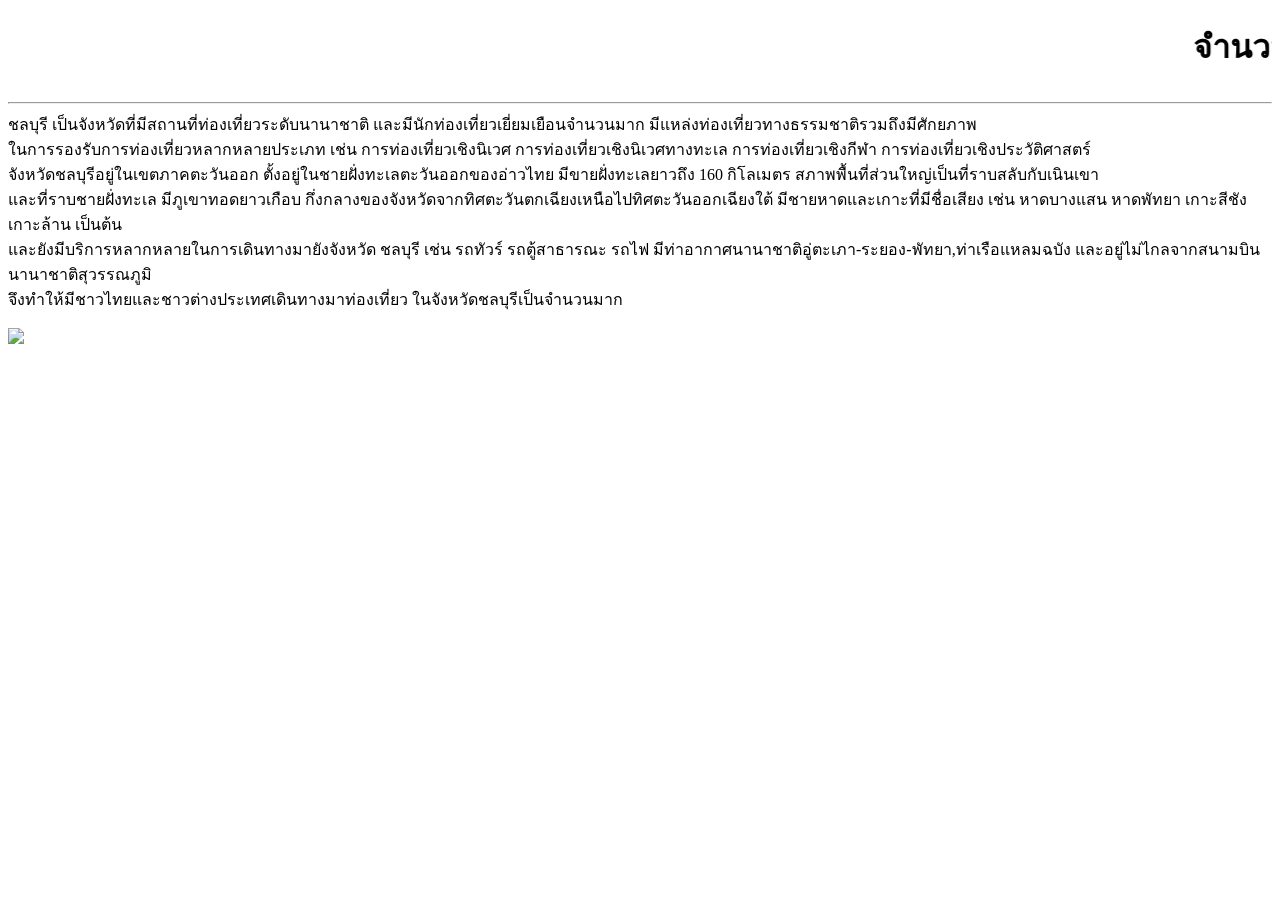
==== A1.html @ c6921f04 "Rename A1html to A1.html" ====
<!DOCTYPE html>


<html lang="th">
<head>
<head>
  
    <title>จำนวนนักท่องเที่ยว 🌊</title>
   <h1><marquee>จำนวนนักท่องเที่ยว</marquee></h1>
	<hr>
ชลบุรี เป็นจังหวัดที่มีสถานที่ท่องเที่ยวระดับนานาชาติ และมีนักท่องเที่ยวเยี่ยมเยือนจำนวนมาก มีแหล่งท่องเที่ยวทางธรรมชาติรวมถึงมีศักยภาพ
<br>ในการรองรับการท่องเที่ยวหลากหลายประเภท เช่น การท่องเที่ยวเชิงนิเวศ การท่องเที่ยวเชิงนิเวศทางทะเล การท่องเที่ยวเชิงกีฬา การท่องเที่ยวเชิงประวัติศาสตร์
<br>จังหวัดชลบุรีอยู่ในเขตภาคตะวันออก ตั้งอยู่ในชายฝั่งทะเลตะวันออกของอ่าวไทย มีขายฝั่งทะเลยาวถึง 160 กิโลเมตร สภาพพื้นที่ส่วนใหญ่เป็นที่ราบสลับกับเนินเขา<br>และที่ราบชายฝั่งทะเล มีภูเขาทอดยาวเกือบ กึ่งกลางของจังหวัดจากทิศตะวันตกเฉียงเหนือไปทิศตะวันออกเฉียงใต้ มีชายหาดและเกาะที่มีชื่อเสียง เช่น หาดบางแสน หาดพัทยา เกาะสีชัง เกาะล้าน เป็นต้น
<br>และยังมีบริการหลากหลายในการเดินทางมายังจังหวัด ชลบุรี เช่น รถทัวร์ รถตู้สาธารณะ รถไฟ มีท่าอากาศนานาชาติอู่ตะเภา-ระยอง-พัทยา,ท่าเรือแหลมฉบัง และอยู่ไม่ไกลจากสนามบินนานาชาติสุวรรณภูมิ 
<br>จึงทำให้มีชาวไทยและชาวต่างประเทศเดินทางมาท่องเที่ยว ในจังหวัดชลบุรีเป็นจำนวนมาก</br>

<p><img src =https://41157-hue.github.io/parajaree/img/a1.png ait="รูปโปรไฟล์"width="1920"heigt="500"></p>
	
</body>
</html>
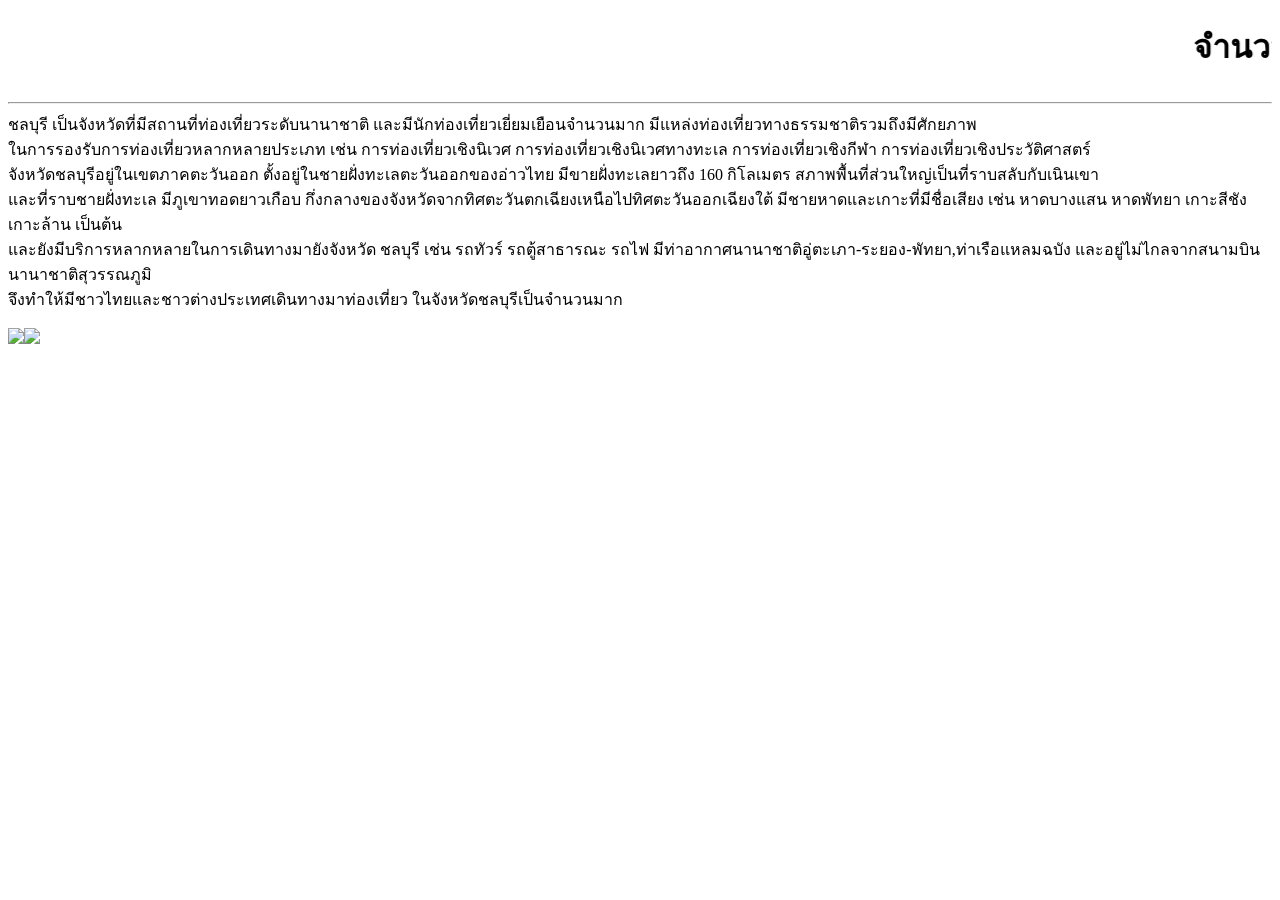
==== commit 597b96e7: "Update A1.html" ====
--- a/A1.html
+++ b/A1.html
@@ -14,6 +14,8 @@
 <br>และยังมีบริการหลากหลายในการเดินทางมายังจังหวัด ชลบุรี เช่น รถทัวร์ รถตู้สาธารณะ รถไฟ มีท่าอากาศนานาชาติอู่ตะเภา-ระยอง-พัทยา,ท่าเรือแหลมฉบัง และอยู่ไม่ไกลจากสนามบินนานาชาติสุวรรณภูมิ 
 <br>จึงทำให้มีชาวไทยและชาวต่างประเทศเดินทางมาท่องเที่ยว ในจังหวัดชลบุรีเป็นจำนวนมาก</br>
 
+	<p><img src ="https://41157-hue.github.io/parajaree/img/a1.png" 
+	
 <p><img src =https://41157-hue.github.io/parajaree/img/a1.png ait="รูปโปรไฟล์"width="1920"heigt="500"></p>
 	
 </body>
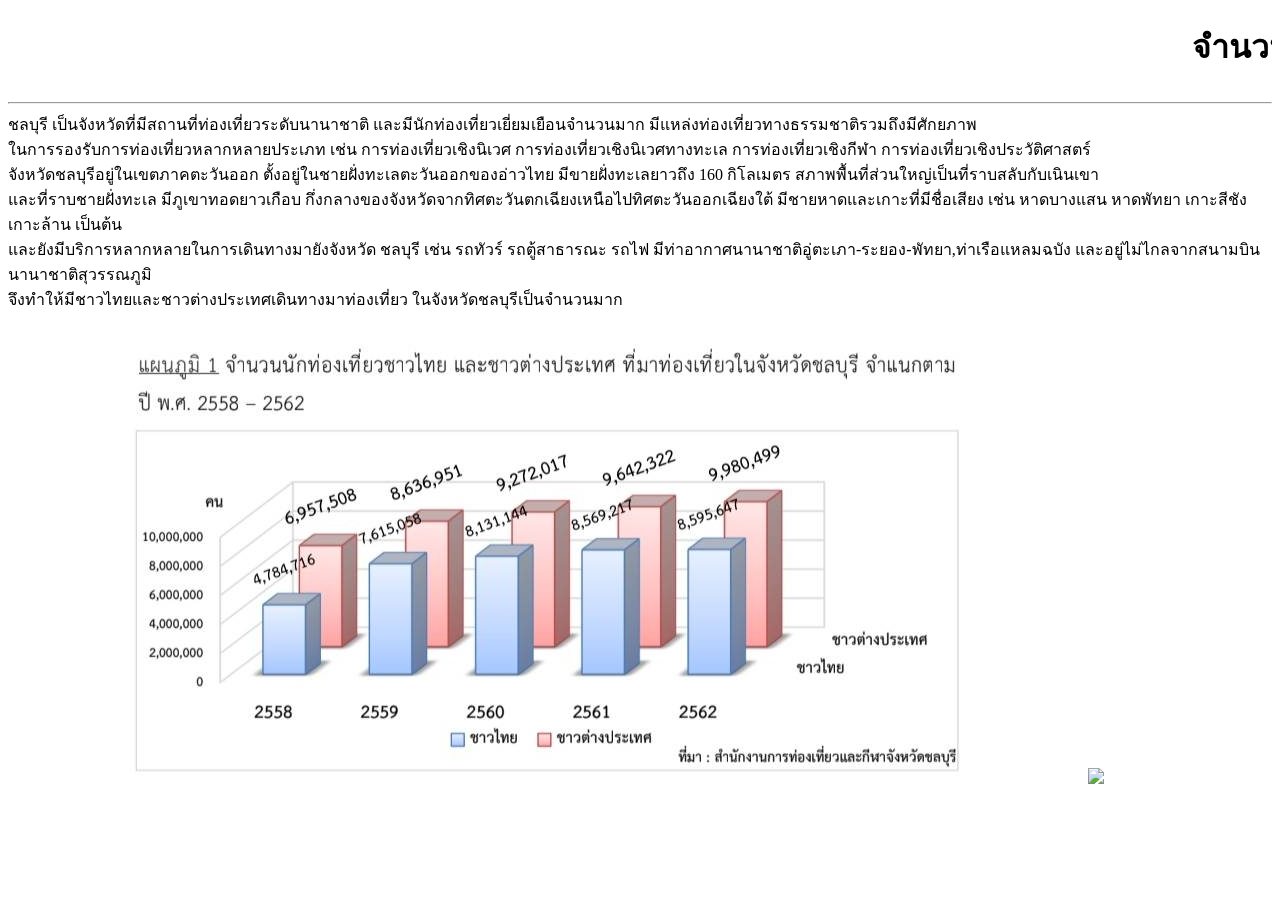
==== commit d6ad85cc: "Update A1.html" ====
--- a/A1.html
+++ b/A1.html
@@ -14,7 +14,7 @@
 <br>และยังมีบริการหลากหลายในการเดินทางมายังจังหวัด ชลบุรี เช่น รถทัวร์ รถตู้สาธารณะ รถไฟ มีท่าอากาศนานาชาติอู่ตะเภา-ระยอง-พัทยา,ท่าเรือแหลมฉบัง และอยู่ไม่ไกลจากสนามบินนานาชาติสุวรรณภูมิ 
 <br>จึงทำให้มีชาวไทยและชาวต่างประเทศเดินทางมาท่องเที่ยว ในจังหวัดชลบุรีเป็นจำนวนมาก</br>
 
-	<p><img src ="https://41157-hue.github.io/parajaree/img/a1.png" 
+	<p><img src ="https://41157-hue.github.io/parajaree/img/a1.jpg" 
 	
 <p><img src =https://41157-hue.github.io/parajaree/img/a1.png ait="รูปโปรไฟล์"width="1920"heigt="500"></p>
 	
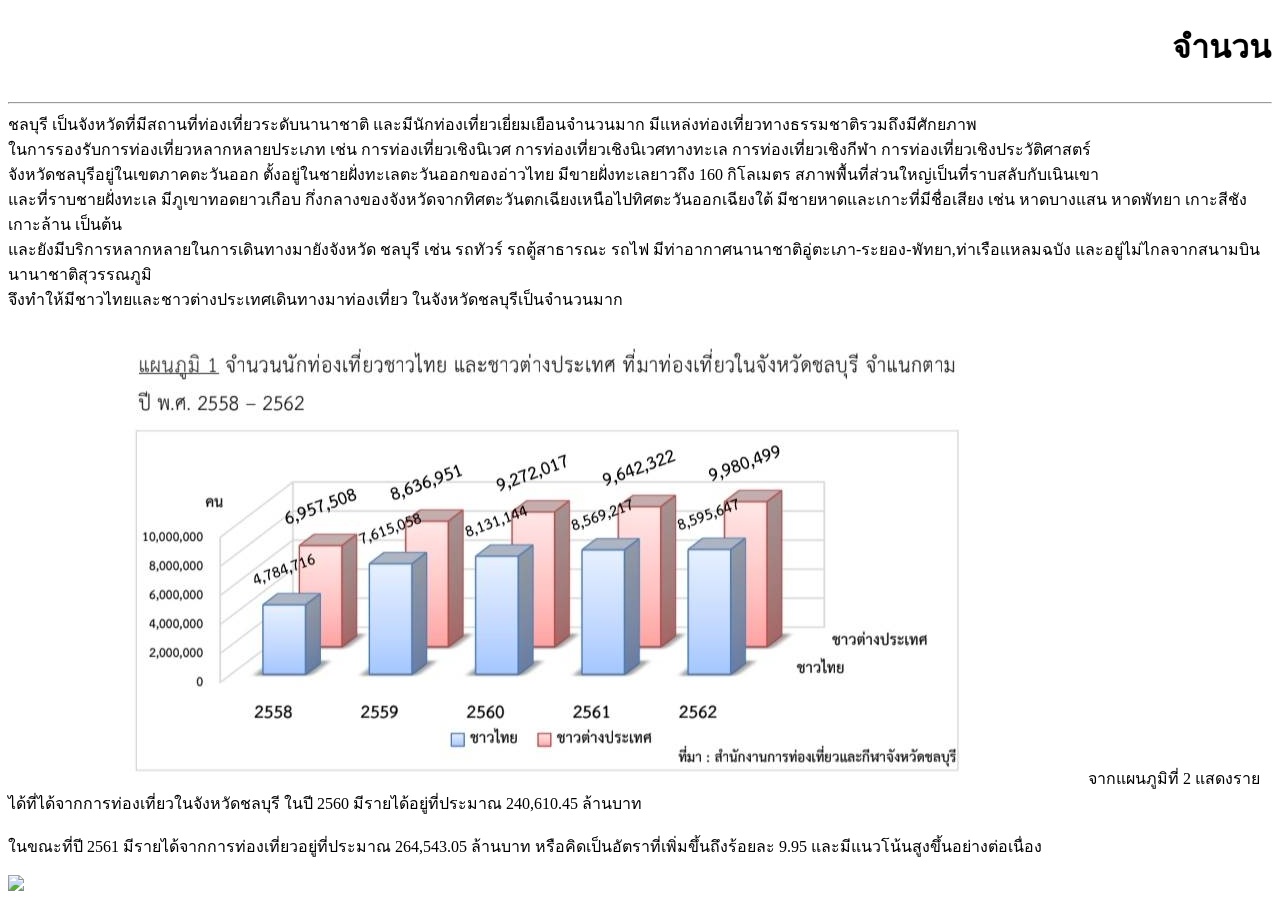
==== commit 2dcdcd00: "Update A1.html" ====
--- a/A1.html
+++ b/A1.html
@@ -13,8 +13,10 @@
 <br>จังหวัดชลบุรีอยู่ในเขตภาคตะวันออก ตั้งอยู่ในชายฝั่งทะเลตะวันออกของอ่าวไทย มีขายฝั่งทะเลยาวถึง 160 กิโลเมตร สภาพพื้นที่ส่วนใหญ่เป็นที่ราบสลับกับเนินเขา<br>และที่ราบชายฝั่งทะเล มีภูเขาทอดยาวเกือบ กึ่งกลางของจังหวัดจากทิศตะวันตกเฉียงเหนือไปทิศตะวันออกเฉียงใต้ มีชายหาดและเกาะที่มีชื่อเสียง เช่น หาดบางแสน หาดพัทยา เกาะสีชัง เกาะล้าน เป็นต้น
 <br>และยังมีบริการหลากหลายในการเดินทางมายังจังหวัด ชลบุรี เช่น รถทัวร์ รถตู้สาธารณะ รถไฟ มีท่าอากาศนานาชาติอู่ตะเภา-ระยอง-พัทยา,ท่าเรือแหลมฉบัง และอยู่ไม่ไกลจากสนามบินนานาชาติสุวรรณภูมิ 
 <br>จึงทำให้มีชาวไทยและชาวต่างประเทศเดินทางมาท่องเที่ยว ในจังหวัดชลบุรีเป็นจำนวนมาก</br>
-
 	<p><img src ="https://41157-hue.github.io/parajaree/img/a1.jpg" 
+<br>จากแผนภูมิที่ 2 แสดงรายได้ที่ได้จากการท่องเที่ยวในจังหวัดชลบุรี ในปี 2560 มีรายได้อยู่ที่ประมาณ 240,610.45 ล้านบาท</br>
+<br>ในขณะที่ปี 2561 มีรายได้จากการท่องเที่ยวอยู่ที่ประมาณ 264,543.05 ล้านบาท หรือคิดเป็นอัตราที่เพิ่มขึ้นถึงร้อยละ 9.95 และมีแนวโน้นสูงขึ้นอย่างต่อเนื่อง</br>
+		   
 	
 <p><img src =https://41157-hue.github.io/parajaree/img/a1.png ait="รูปโปรไฟล์"width="1920"heigt="500"></p>
 	
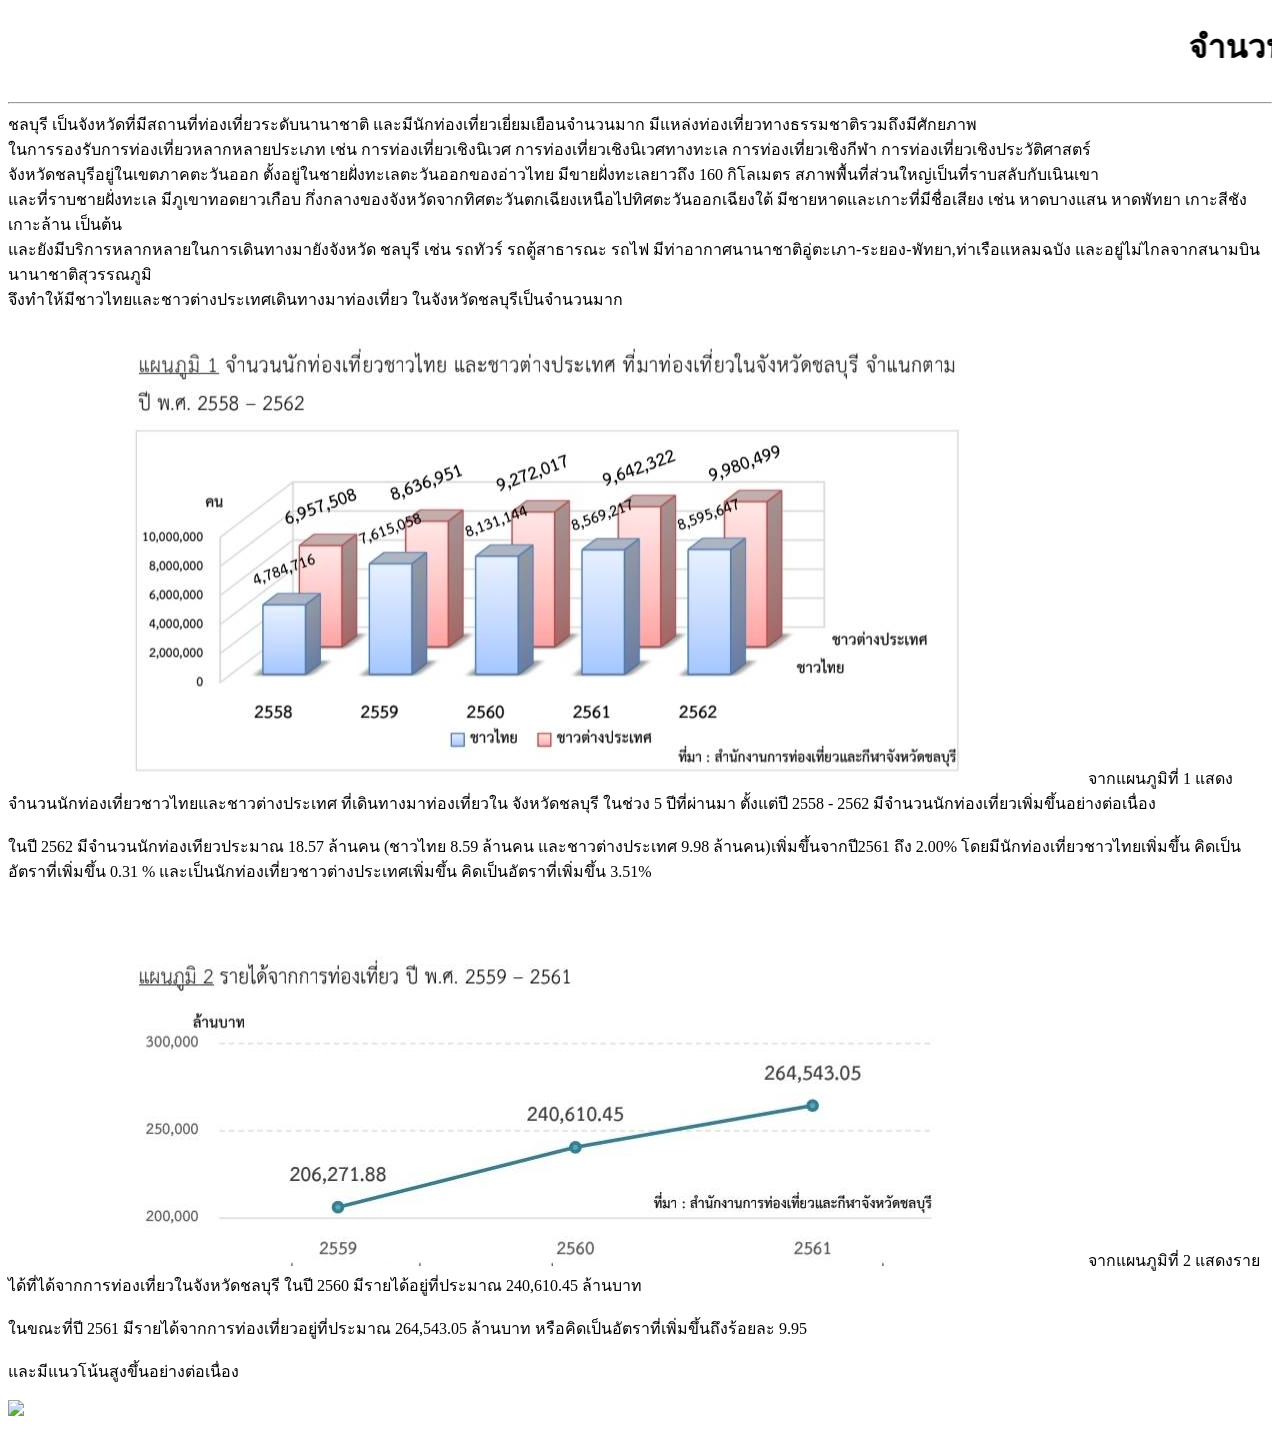
==== commit bbfb78d2: "Update A1.html" ====
--- a/A1.html
+++ b/A1.html
@@ -14,8 +14,12 @@
 <br>และยังมีบริการหลากหลายในการเดินทางมายังจังหวัด ชลบุรี เช่น รถทัวร์ รถตู้สาธารณะ รถไฟ มีท่าอากาศนานาชาติอู่ตะเภา-ระยอง-พัทยา,ท่าเรือแหลมฉบัง และอยู่ไม่ไกลจากสนามบินนานาชาติสุวรรณภูมิ 
 <br>จึงทำให้มีชาวไทยและชาวต่างประเทศเดินทางมาท่องเที่ยว ในจังหวัดชลบุรีเป็นจำนวนมาก</br>
 	<p><img src ="https://41157-hue.github.io/parajaree/img/a1.jpg" 
+<br>จากแผนภูมิที่ 1 แสดงจำนวนนักท่องเที่ยวชาวไทยและชาวต่างประเทศ ที่เดินทางมาท่องเที่ยวใน จังหวัดชลบุรี ในช่วง 5 ปีที่ผ่านมา ตั้งแต่ปี 2558 - 2562 มีจำนวนนักท่องเที่ยวเพิ่มขึ้นอย่างต่อเนื่อง</br>
+<br>ในปี 2562 มีจำนวนนักท่องเทียวประมาณ 18.57 ล้านคน (ชาวไทย 8.59 ล้านคน และชาวต่างประเทศ 9.98 ล้านคน)เพิ่มขึ้นจากปี2561 ถึง 2.00% โดยมีนักท่องเที่ยวชาวไทยเพิ่มขึ้น คิดเป็นอัตราที่เพิ่มขึ้น 0.31 % และเป็นนักท่องเที่ยวชาวต่างประเทศเพิ่มขึ้น คิดเป็นอัตราที่เพิ่มขึ้น 3.51%
+	<p><img src ="https://41157-hue.github.io/parajaree/img/a2.jpg"
 <br>จากแผนภูมิที่ 2 แสดงรายได้ที่ได้จากการท่องเที่ยวในจังหวัดชลบุรี ในปี 2560 มีรายได้อยู่ที่ประมาณ 240,610.45 ล้านบาท</br>
-<br>ในขณะที่ปี 2561 มีรายได้จากการท่องเที่ยวอยู่ที่ประมาณ 264,543.05 ล้านบาท หรือคิดเป็นอัตราที่เพิ่มขึ้นถึงร้อยละ 9.95 และมีแนวโน้นสูงขึ้นอย่างต่อเนื่อง</br>
+<br>ในขณะที่ปี 2561 มีรายได้จากการท่องเที่ยวอยู่ที่ประมาณ 264,543.05 ล้านบาท หรือคิดเป็นอัตราที่เพิ่มขึ้นถึงร้อยละ 9.95<br> 
+<br>และมีแนวโน้นสูงขึ้นอย่างต่อเนื่อง</br>
 		   
 	
 <p><img src =https://41157-hue.github.io/parajaree/img/a1.png ait="รูปโปรไฟล์"width="1920"heigt="500"></p>
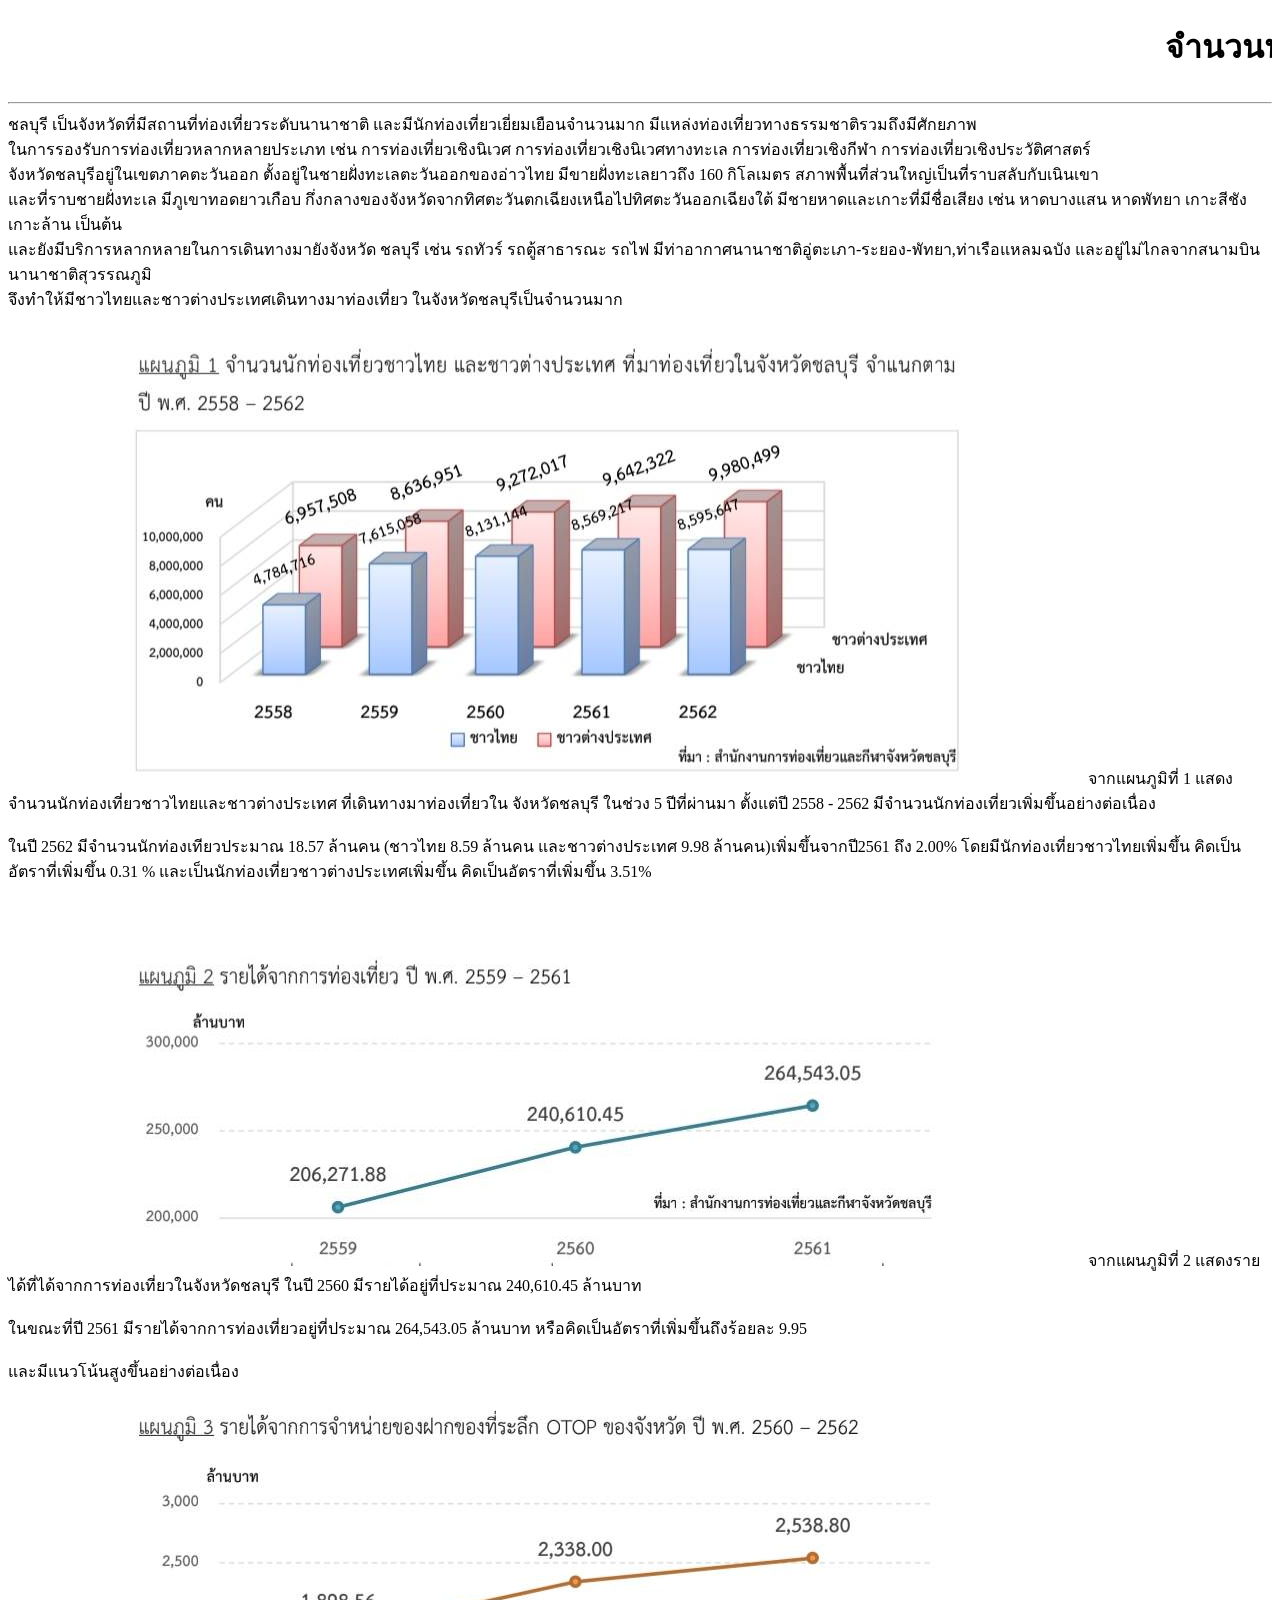
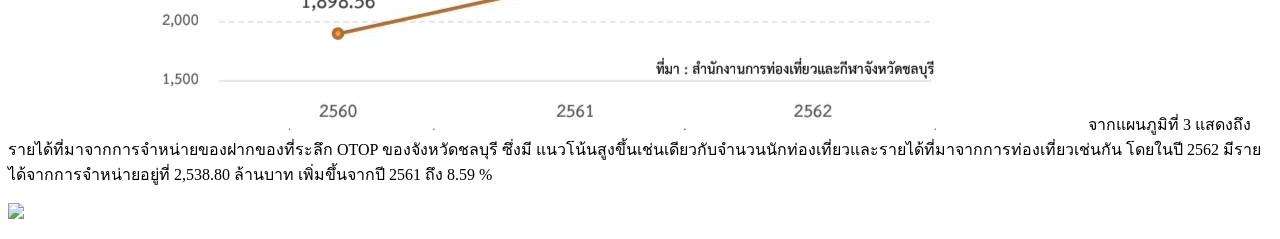
==== commit 900f41b8: "Update A1.html" ====
--- a/A1.html
+++ b/A1.html
@@ -20,8 +20,8 @@
 <br>จากแผนภูมิที่ 2 แสดงรายได้ที่ได้จากการท่องเที่ยวในจังหวัดชลบุรี ในปี 2560 มีรายได้อยู่ที่ประมาณ 240,610.45 ล้านบาท</br>
 <br>ในขณะที่ปี 2561 มีรายได้จากการท่องเที่ยวอยู่ที่ประมาณ 264,543.05 ล้านบาท หรือคิดเป็นอัตราที่เพิ่มขึ้นถึงร้อยละ 9.95<br> 
 <br>และมีแนวโน้นสูงขึ้นอย่างต่อเนื่อง</br>
-		   
-	
+		   <p><img src ="https://41157-hue.github.io/parajaree/img/a3.jpg"
+<br>จากแผนภูมิที่ 3 แสดงถึงรายได้ที่มาจากการจำหน่ายของฝากของที่ระลึก OTOP ของจังหวัดชลบุรี ซึ่งมี แนวโน้นสูงขึ้นเช่นเดียวกับจำนวนนักท่องเที่ยวและรายได้ที่มาจากการท่องเที่ยวเช่นกัน โดยในปี 2562 มีรายได้จากการจำหน่ายอยู่ที่ 2,538.80 ล้านบาท เพิ่มขึ้นจากปี 2561 ถึง 8.59 %</br>
 <p><img src =https://41157-hue.github.io/parajaree/img/a1.png ait="รูปโปรไฟล์"width="1920"heigt="500"></p>
 	
 </body>
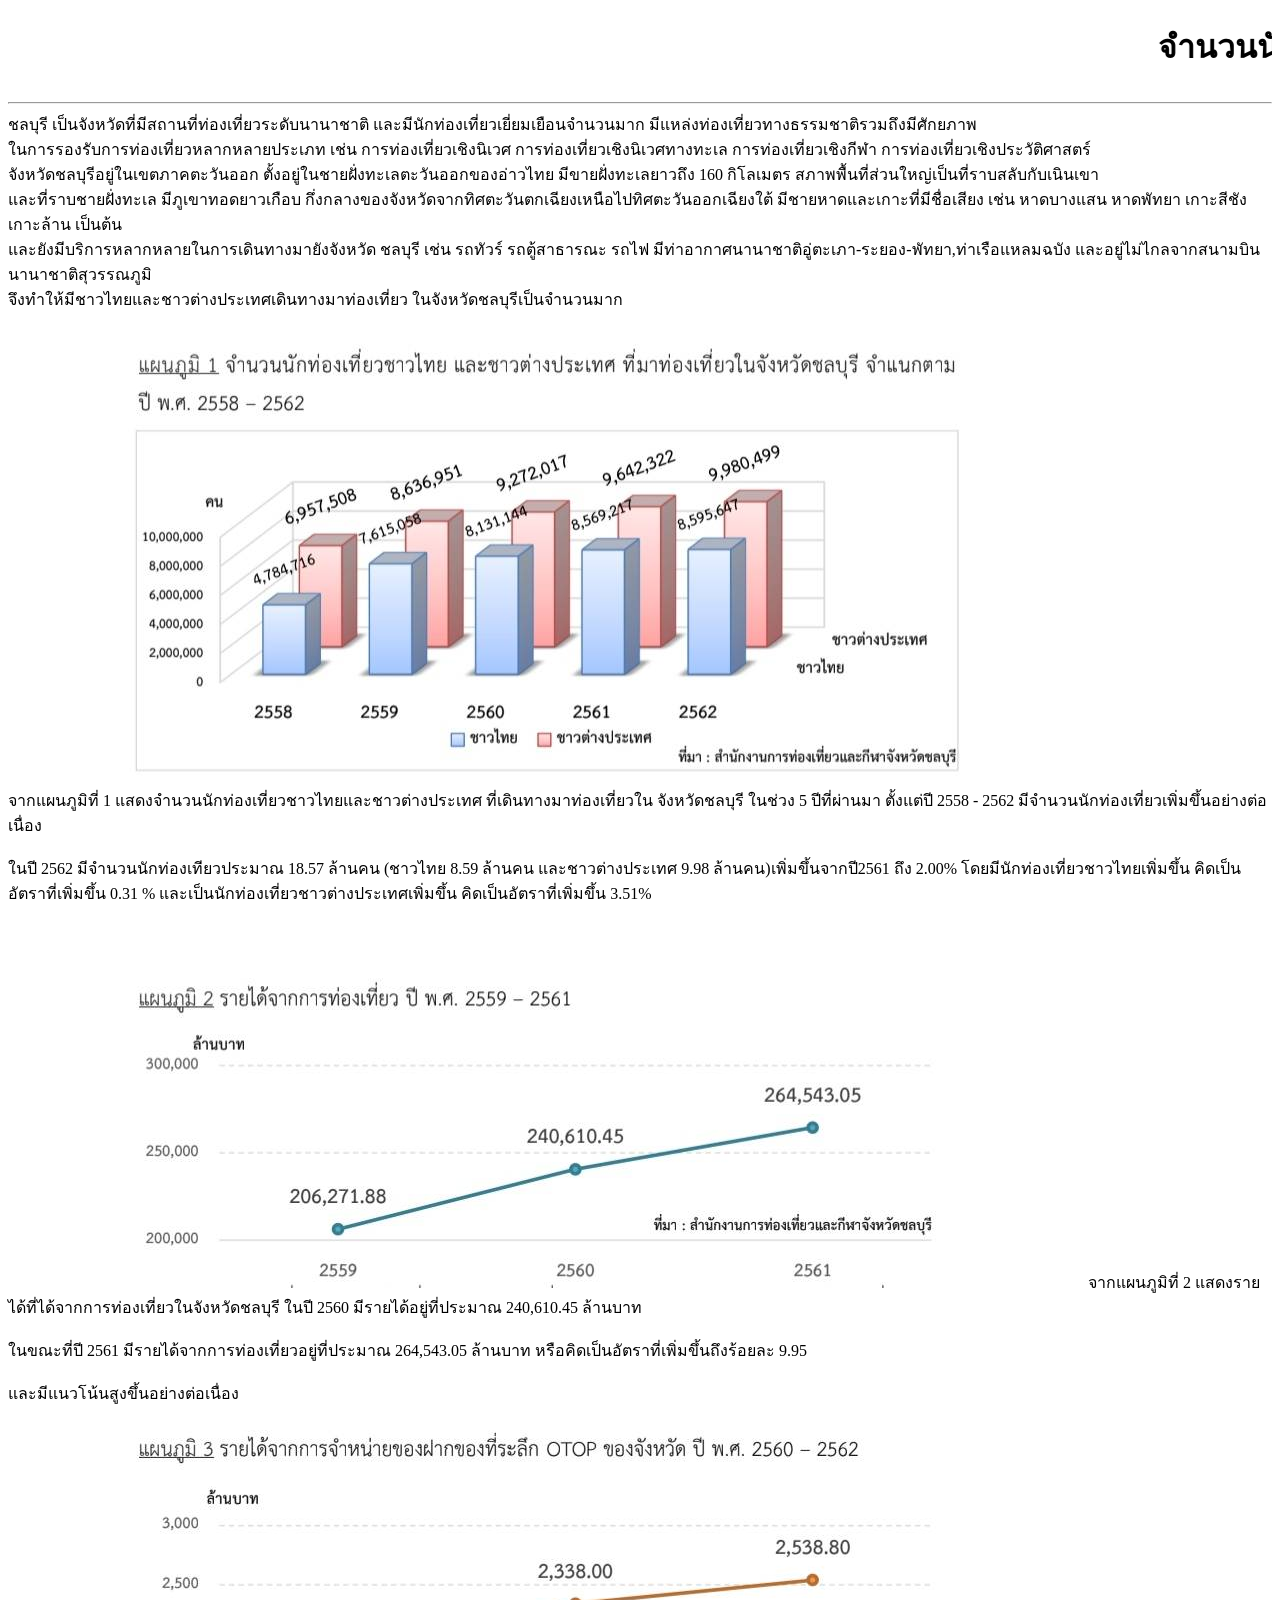
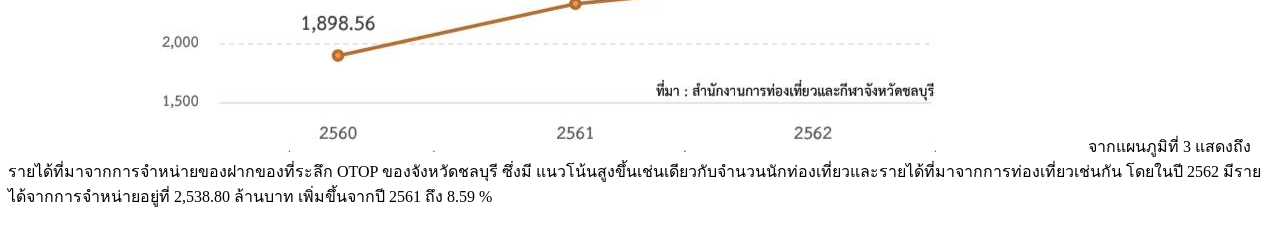
==== commit c82ec985: "Update A1.html" ====
--- a/A1.html
+++ b/A1.html
@@ -2,7 +2,6 @@
 
 
 <html lang="th">
-<head>
 <head>
   
     <title>จำนวนนักท่องเที่ยว 🌊</title>
@@ -13,7 +12,7 @@
 <br>จังหวัดชลบุรีอยู่ในเขตภาคตะวันออก ตั้งอยู่ในชายฝั่งทะเลตะวันออกของอ่าวไทย มีขายฝั่งทะเลยาวถึง 160 กิโลเมตร สภาพพื้นที่ส่วนใหญ่เป็นที่ราบสลับกับเนินเขา<br>และที่ราบชายฝั่งทะเล มีภูเขาทอดยาวเกือบ กึ่งกลางของจังหวัดจากทิศตะวันตกเฉียงเหนือไปทิศตะวันออกเฉียงใต้ มีชายหาดและเกาะที่มีชื่อเสียง เช่น หาดบางแสน หาดพัทยา เกาะสีชัง เกาะล้าน เป็นต้น
 <br>และยังมีบริการหลากหลายในการเดินทางมายังจังหวัด ชลบุรี เช่น รถทัวร์ รถตู้สาธารณะ รถไฟ มีท่าอากาศนานาชาติอู่ตะเภา-ระยอง-พัทยา,ท่าเรือแหลมฉบัง และอยู่ไม่ไกลจากสนามบินนานาชาติสุวรรณภูมิ 
 <br>จึงทำให้มีชาวไทยและชาวต่างประเทศเดินทางมาท่องเที่ยว ในจังหวัดชลบุรีเป็นจำนวนมาก</br>
-	<p><img src ="https://41157-hue.github.io/parajaree/img/a1.jpg" 
+	<p><img src ="https://41157-hue.github.io/parajaree/img/a1.jpg"</p>
 <br>จากแผนภูมิที่ 1 แสดงจำนวนนักท่องเที่ยวชาวไทยและชาวต่างประเทศ ที่เดินทางมาท่องเที่ยวใน จังหวัดชลบุรี ในช่วง 5 ปีที่ผ่านมา ตั้งแต่ปี 2558 - 2562 มีจำนวนนักท่องเที่ยวเพิ่มขึ้นอย่างต่อเนื่อง</br>
 <br>ในปี 2562 มีจำนวนนักท่องเทียวประมาณ 18.57 ล้านคน (ชาวไทย 8.59 ล้านคน และชาวต่างประเทศ 9.98 ล้านคน)เพิ่มขึ้นจากปี2561 ถึง 2.00% โดยมีนักท่องเที่ยวชาวไทยเพิ่มขึ้น คิดเป็นอัตราที่เพิ่มขึ้น 0.31 % และเป็นนักท่องเที่ยวชาวต่างประเทศเพิ่มขึ้น คิดเป็นอัตราที่เพิ่มขึ้น 3.51%
 	<p><img src ="https://41157-hue.github.io/parajaree/img/a2.jpg"
@@ -22,7 +21,7 @@
 <br>และมีแนวโน้นสูงขึ้นอย่างต่อเนื่อง</br>
 		   <p><img src ="https://41157-hue.github.io/parajaree/img/a3.jpg"
 <br>จากแผนภูมิที่ 3 แสดงถึงรายได้ที่มาจากการจำหน่ายของฝากของที่ระลึก OTOP ของจังหวัดชลบุรี ซึ่งมี แนวโน้นสูงขึ้นเช่นเดียวกับจำนวนนักท่องเที่ยวและรายได้ที่มาจากการท่องเที่ยวเช่นกัน โดยในปี 2562 มีรายได้จากการจำหน่ายอยู่ที่ 2,538.80 ล้านบาท เพิ่มขึ้นจากปี 2561 ถึง 8.59 %</br>
-<p><img src =https://41157-hue.github.io/parajaree/img/a1.png ait="รูปโปรไฟล์"width="1920"heigt="500"></p>
+
 	
 </body>
 </html>
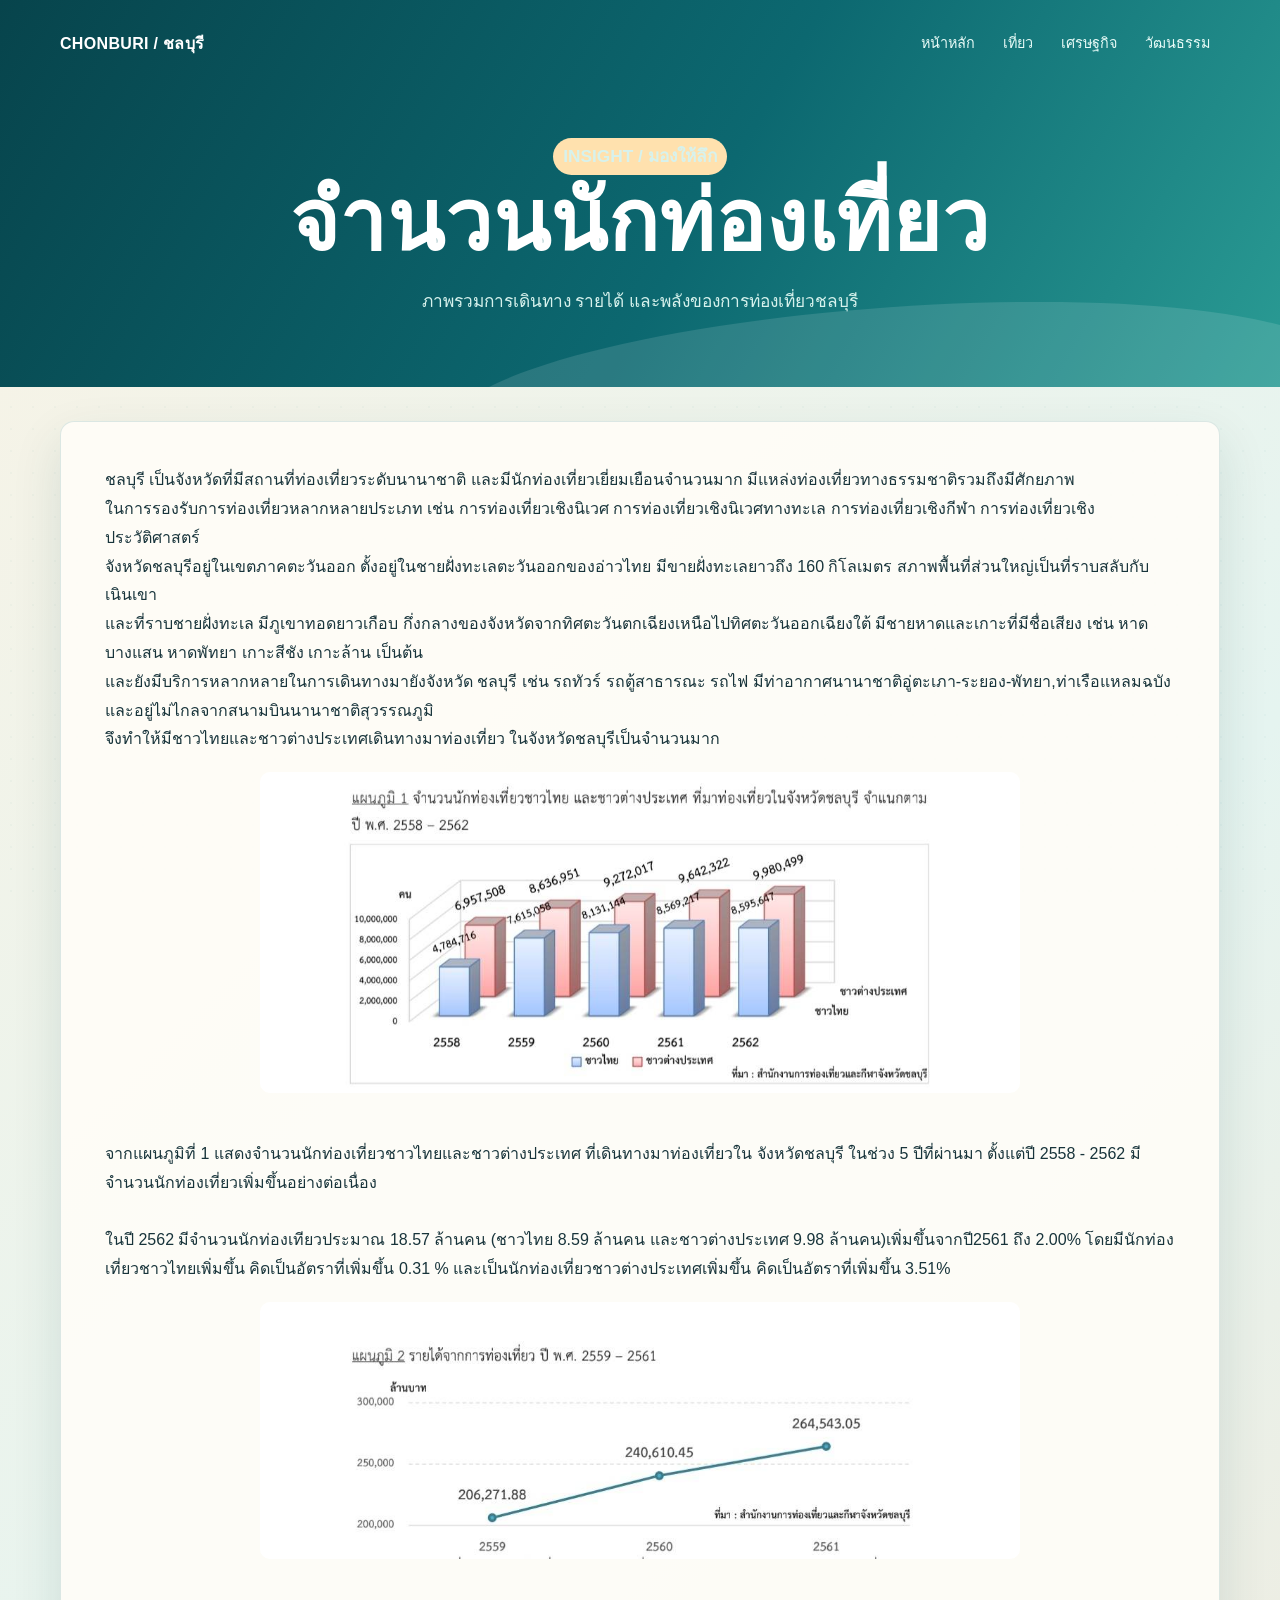
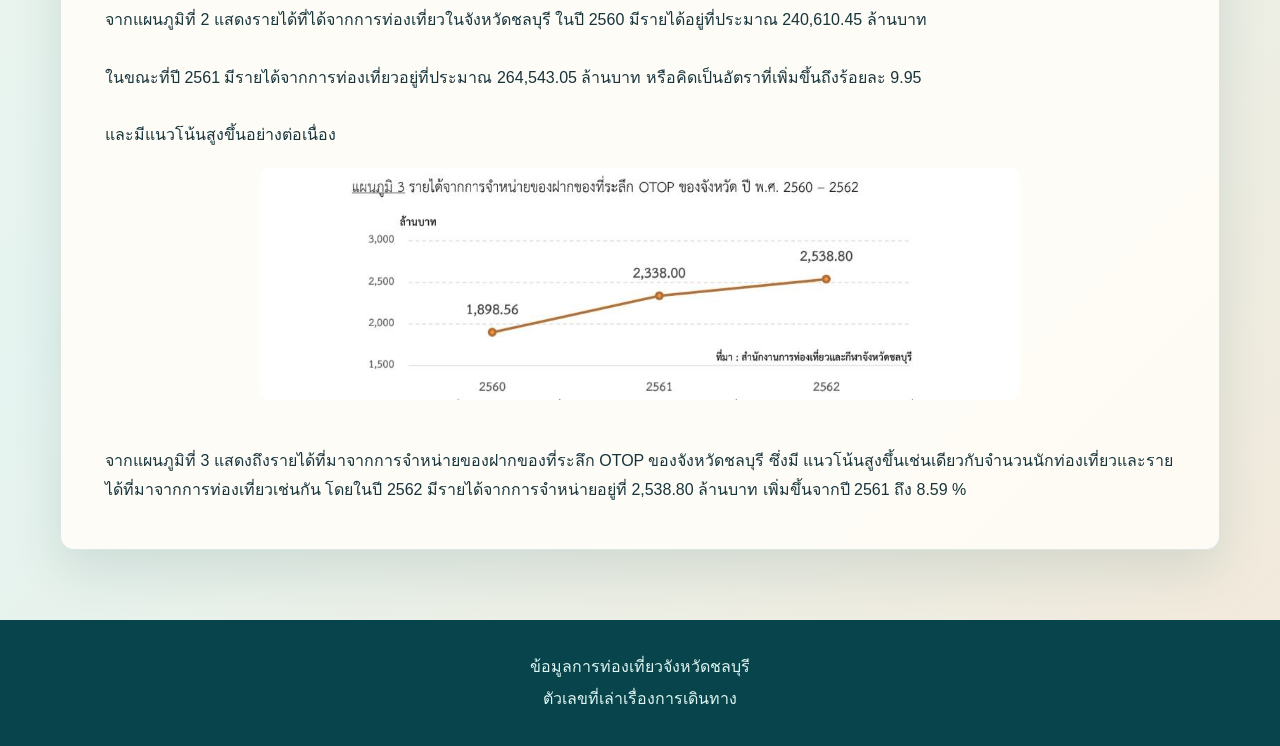
==== commit d76d0022: "Improve Chonburi travel website" ====
--- a/A1.html
+++ b/A1.html
@@ -3,25 +3,30 @@
 
 <html lang="th">
 <head>
-  
-    <title>จำนวนนักท่องเที่ยว 🌊</title>
-   <h1><marquee>จำนวนนักท่องเที่ยว</marquee></h1>
-	<hr>
+	<meta charset="UTF-8"><meta name="viewport" content="width=device-width, initial-scale=1.0">
+	<title>จำนวนนักท่องเที่ยวจังหวัดชลบุรี</title>
+	<link rel="stylesheet" href="styles.css">
+</head>
+<body>
+	<header class="site-header"><nav class="navbar"><a class="brand" href="index.html">CHONBURI / ชลบุรี</a><div class="nav-links"><a href="index.html">หน้าหลัก</a><a href="สถาน.html">เที่ยว</a><a href="เศรษฐกิจ.html">เศรษฐกิจ</a><a href="ประเพณี.html">วัฒนธรรม</a></div></nav><div class="hero-copy"><p class="tag">INSIGHT / มองให้ลึก</p><h1>จำนวนนักท่องเที่ยว</h1><p>ภาพรวมการเดินทาง รายได้ และพลังของการท่องเที่ยวชลบุรี</p></div></header>
+	<main class="shell"><section class="panel article prose">
 ชลบุรี เป็นจังหวัดที่มีสถานที่ท่องเที่ยวระดับนานาชาติ และมีนักท่องเที่ยวเยี่ยมเยือนจำนวนมาก มีแหล่งท่องเที่ยวทางธรรมชาติรวมถึงมีศักยภาพ
 <br>ในการรองรับการท่องเที่ยวหลากหลายประเภท เช่น การท่องเที่ยวเชิงนิเวศ การท่องเที่ยวเชิงนิเวศทางทะเล การท่องเที่ยวเชิงกีฬา การท่องเที่ยวเชิงประวัติศาสตร์
 <br>จังหวัดชลบุรีอยู่ในเขตภาคตะวันออก ตั้งอยู่ในชายฝั่งทะเลตะวันออกของอ่าวไทย มีขายฝั่งทะเลยาวถึง 160 กิโลเมตร สภาพพื้นที่ส่วนใหญ่เป็นที่ราบสลับกับเนินเขา<br>และที่ราบชายฝั่งทะเล มีภูเขาทอดยาวเกือบ กึ่งกลางของจังหวัดจากทิศตะวันตกเฉียงเหนือไปทิศตะวันออกเฉียงใต้ มีชายหาดและเกาะที่มีชื่อเสียง เช่น หาดบางแสน หาดพัทยา เกาะสีชัง เกาะล้าน เป็นต้น
 <br>และยังมีบริการหลากหลายในการเดินทางมายังจังหวัด ชลบุรี เช่น รถทัวร์ รถตู้สาธารณะ รถไฟ มีท่าอากาศนานาชาติอู่ตะเภา-ระยอง-พัทยา,ท่าเรือแหลมฉบัง และอยู่ไม่ไกลจากสนามบินนานาชาติสุวรรณภูมิ 
 <br>จึงทำให้มีชาวไทยและชาวต่างประเทศเดินทางมาท่องเที่ยว ในจังหวัดชลบุรีเป็นจำนวนมาก</br>
-	<p><img src ="https://41157-hue.github.io/parajaree/img/a1.jpg"</p>
+	<p><img src="img/a1.jpg" alt="แผนภูมิจำนวนนักท่องเที่ยว"></p>
 <br>จากแผนภูมิที่ 1 แสดงจำนวนนักท่องเที่ยวชาวไทยและชาวต่างประเทศ ที่เดินทางมาท่องเที่ยวใน จังหวัดชลบุรี ในช่วง 5 ปีที่ผ่านมา ตั้งแต่ปี 2558 - 2562 มีจำนวนนักท่องเที่ยวเพิ่มขึ้นอย่างต่อเนื่อง</br>
 <br>ในปี 2562 มีจำนวนนักท่องเทียวประมาณ 18.57 ล้านคน (ชาวไทย 8.59 ล้านคน และชาวต่างประเทศ 9.98 ล้านคน)เพิ่มขึ้นจากปี2561 ถึง 2.00% โดยมีนักท่องเที่ยวชาวไทยเพิ่มขึ้น คิดเป็นอัตราที่เพิ่มขึ้น 0.31 % และเป็นนักท่องเที่ยวชาวต่างประเทศเพิ่มขึ้น คิดเป็นอัตราที่เพิ่มขึ้น 3.51%
-	<p><img src ="https://41157-hue.github.io/parajaree/img/a2.jpg"
+	<p><img src="img/a2.jpg" alt="แผนภูมิรายได้จากการท่องเที่ยว"></p>
 <br>จากแผนภูมิที่ 2 แสดงรายได้ที่ได้จากการท่องเที่ยวในจังหวัดชลบุรี ในปี 2560 มีรายได้อยู่ที่ประมาณ 240,610.45 ล้านบาท</br>
 <br>ในขณะที่ปี 2561 มีรายได้จากการท่องเที่ยวอยู่ที่ประมาณ 264,543.05 ล้านบาท หรือคิดเป็นอัตราที่เพิ่มขึ้นถึงร้อยละ 9.95<br> 
 <br>และมีแนวโน้นสูงขึ้นอย่างต่อเนื่อง</br>
-		   <p><img src ="https://41157-hue.github.io/parajaree/img/a3.jpg"
+		   <p><img src="img/a3.jpg" alt="แผนภูมิรายได้จากของฝาก OTOP"></p>
 <br>จากแผนภูมิที่ 3 แสดงถึงรายได้ที่มาจากการจำหน่ายของฝากของที่ระลึก OTOP ของจังหวัดชลบุรี ซึ่งมี แนวโน้นสูงขึ้นเช่นเดียวกับจำนวนนักท่องเที่ยวและรายได้ที่มาจากการท่องเที่ยวเช่นกัน โดยในปี 2562 มีรายได้จากการจำหน่ายอยู่ที่ 2,538.80 ล้านบาท เพิ่มขึ้นจากปี 2561 ถึง 8.59 %</br>
 
 	
+	</section></main>
+	<footer class="footer"><p>ข้อมูลการท่องเที่ยวจังหวัดชลบุรี</p><p>ตัวเลขที่เล่าเรื่องการเดินทาง</p></footer>
 </body>
 </html>
--- a/styles.css
+++ b/styles.css
@@ -0,0 +1,114 @@
+:root {
+    --ink: #18343b;
+    --muted: #5f7478;
+    --paper: #fffdf8;
+    --sea: #0c6870;
+    --sea-deep: #07444c;
+    --aqua: #7edbd0;
+    --sun: #f1a24a;
+    --coral: #e4775a;
+    --line: rgba(12, 104, 112, .14);
+    --shadow: 0 20px 50px rgba(18, 64, 68, .12);
+}
+
+* { box-sizing: border-box; }
+html { scroll-behavior: smooth; }
+body {
+    margin: 0;
+    color: var(--ink);
+    background: linear-gradient(135deg, #f9f3e5 0%, #e5f4f0 55%, #f3e9da 100%);
+    font-family: "Noto Sans Thai", Tahoma, sans-serif;
+    line-height: 1.8;
+}
+body::before {
+    position: fixed;
+    inset: 0;
+    z-index: -1;
+    pointer-events: none;
+    opacity: .22;
+    background-image: radial-gradient(rgba(12, 104, 112, .12) 1px, transparent 1px);
+    background-size: 22px 22px;
+    content: "";
+}
+a { color: inherit; }
+.site-header {
+    position: relative;
+    overflow: hidden;
+    padding: 26px 20px 70px;
+    color: white;
+    background: linear-gradient(120deg, var(--sea-deep), var(--sea) 55%, #2a9b94);
+}
+.site-header.home-header {
+    padding-bottom: 26px;
+    background: var(--sea-deep);
+}
+.home-image { display: block; width: 100%; height: auto; }
+.site-header::after {
+    position: absolute;
+    right: -5%;
+    bottom: -100px;
+    width: 70%;
+    height: 180px;
+    border-radius: 50% 50% 0 0;
+    background: rgba(255, 255, 255, .12);
+    content: "";
+    transform: rotate(-4deg);
+}
+.navbar, .shell { width: min(1160px, calc(100% - 32px)); margin: auto; }
+.navbar { position: relative; z-index: 1; display: flex; align-items: center; justify-content: space-between; gap: 20px; }
+.brand { color: white; font-weight: 800; text-decoration: none; letter-spacing: .02em; }
+.nav-links { display: flex; flex-wrap: wrap; justify-content: flex-end; gap: 8px; }
+.nav-links a { padding: 5px 10px; color: #e8fbf7; font-size: .9rem; text-decoration: none; border-radius: 999px; transition: background .2s, transform .2s; }
+.nav-links a:hover { background: rgba(255, 255, 255, .18); transform: translateY(-2px); }
+.hero-copy { position: relative; z-index: 1; width: min(880px, 100%); margin: 58px auto 0; text-align: center; }
+.hero-copy h1 { margin: 0; font-size: clamp(2.2rem, 7vw, 5.2rem); line-height: 1.12; letter-spacing: .01em; }
+.hero-copy p { max-width: 700px; margin: 18px auto 0; color: #d7f2ed; font-size: 1.08rem; }
+main { padding: 34px 0 70px; }
+.intro, .panel, .card {
+    background: rgba(255, 253, 248, .9);
+    border: 1px solid var(--line);
+    border-radius: 14px;
+    box-shadow: var(--shadow);
+}
+.intro { padding: clamp(24px, 5vw, 48px); text-align: center; }
+.intro h2, .section-title { margin-top: 0; color: var(--sea); }
+.credits { display: grid; grid-template-columns: repeat(3, minmax(0, 1fr)); gap: 12px; margin-top: 22px; padding: 18px; background: rgba(255, 253, 248, .72); border: 1px solid var(--line); border-radius: 14px; box-shadow: 0 12px 30px rgba(18, 64, 68, .08); }
+.credits-title { grid-column: 1 / -1; margin: 0 0 2px; color: var(--sea); font-size: 1.05rem; text-align: center; }
+.credit { padding: 12px 10px; color: var(--ink); text-align: center; background: rgba(126, 219, 208, .14); border-radius: 9px; }
+.credit strong { display: block; color: var(--sea-deep); font-size: 1.05rem; }
+.credit span { color: var(--muted); font-size: .9rem; }
+.grid { display: grid; grid-template-columns: repeat(2, minmax(0, 1fr)); gap: 24px; margin-top: 26px; }
+.card { overflow: hidden; transition: transform .25s ease, box-shadow .25s ease; }
+.card:hover { box-shadow: 0 24px 60px rgba(18, 64, 68, .2); transform: translateY(-6px); }
+.card > img, .feature-image { display: block; width: 100%; height: 260px; object-fit: cover; }
+.card-body { padding: 24px; }
+.card h2, .card h3 { margin: 0 0 12px; color: var(--sea); line-height: 1.35; }
+.card p { color: var(--muted); }
+.button { display: inline-block; margin: 5px 6px 0 0; padding: 10px 17px; color: white; text-decoration: none; background: var(--sea); border-radius: 7px; transition: transform .2s, background .2s; }
+.button:hover { background: var(--sea-deep); transform: translateY(-2px); }
+.tag { display: inline-block; margin-bottom: 12px; padding: 3px 10px; color: #7a4b1d; background: #ffe1ae; border-radius: 999px; font-size: .82rem; font-weight: 700; }
+.details { margin: 0; padding: 0; color: var(--muted); list-style: none; }
+.details li { margin: 7px 0; }
+.details strong { color: var(--ink); }
+.prose p { margin: 0 0 16px; color: var(--muted); }
+.article { padding: clamp(24px, 4vw, 44px); }
+.article > img { display: block; width: min(100%, 760px); max-height: 440px; margin: 0 auto 25px; object-fit: cover; border-radius: 10px; }
+.article p > img { display: block; width: min(100%, 760px); max-height: 380px; margin: 18px auto; object-fit: cover; border-radius: 10px; }
+.article h2 { color: var(--sea); line-height: 1.35; }
+.footer { padding: 30px 20px; color: #e0f6f2; text-align: center; background: var(--sea-deep); }
+.footer p { margin: 3px 0; }
+.reveal { animation: rise .7s both; }
+.reveal:nth-child(2) { animation-delay: .08s; }
+.reveal:nth-child(3) { animation-delay: .16s; }
+.reveal:nth-child(4) { animation-delay: .24s; }
+@keyframes rise { from { opacity: 0; transform: translateY(18px); } to { opacity: 1; transform: translateY(0); } }
+@media (max-width: 760px) {
+    .navbar { align-items: flex-start; flex-direction: column; }
+    .nav-links { justify-content: flex-start; }
+    .hero-copy { margin-top: 38px; text-align: left; }
+    .grid { grid-template-columns: 1fr; }
+    .credits { grid-template-columns: 1fr; }
+    .credits-title { grid-column: auto; }
+    .card > img, .feature-image { height: 220px; }
+}
+@media (prefers-reduced-motion: reduce) { *, *::before, *::after { scroll-behavior: auto !important; animation: none !important; transition: none !important; } }
